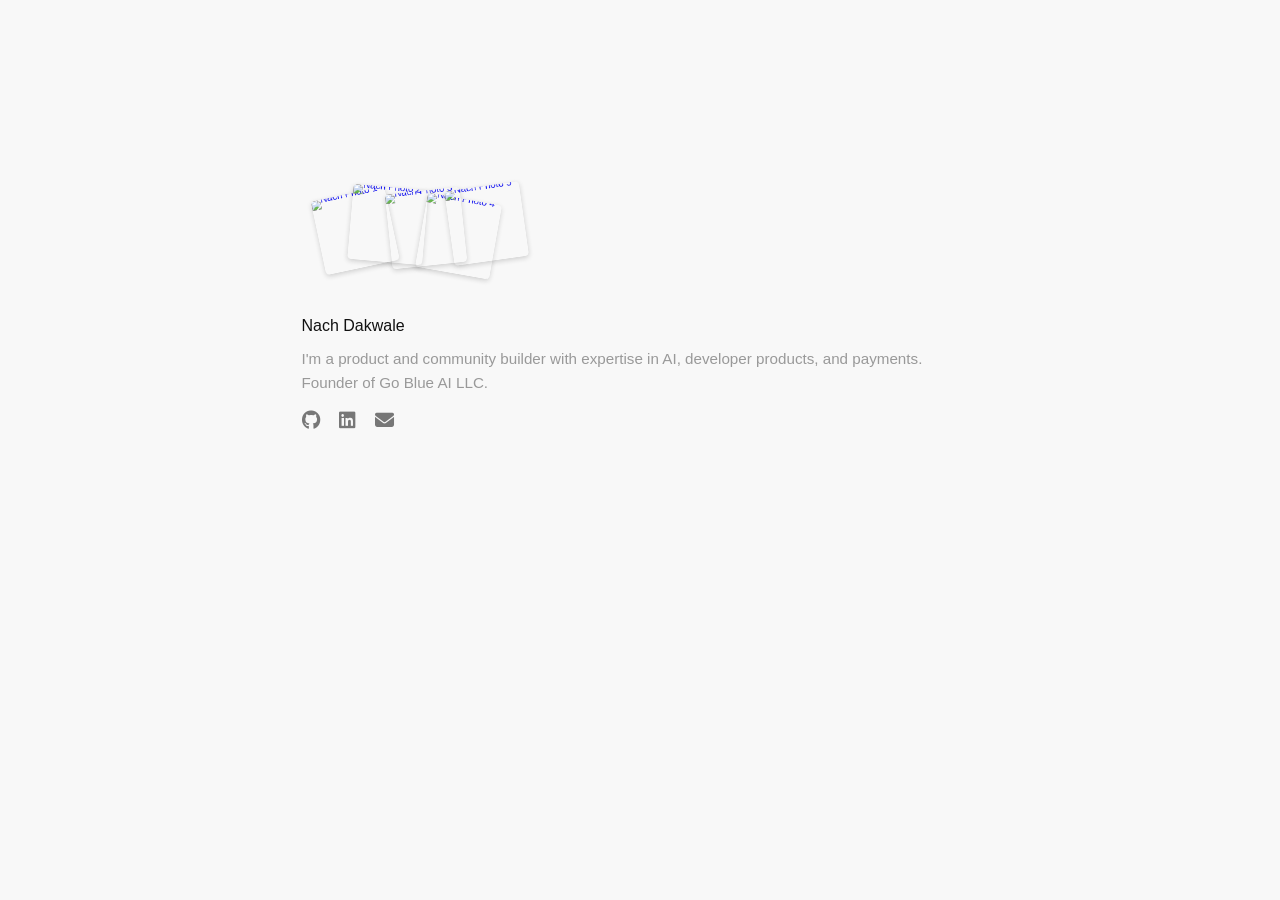
==== index.html @ 2b841d73 "feat: remove projects page and nav bar" ====
<!DOCTYPE html>
<html lang="en">
<head>
    <meta charset="UTF-8">
    <meta name="viewport" content="width=device-width, initial-scale=1.0">
    <title>Nach Dakwale | Product Builder</title>
    <meta name="description" content="Nach Dakwale is a product and community builder with expertise in AI, developer products, and payments. Founder of Go Blue AI LLC.">
    <meta property="og:title" content="Nach Dakwale | Product Builder">
    <meta property="og:description" content="Product and community builder with expertise in AI, developer products, and payments. Founder of Go Blue AI LLC.">
    <meta property="og:type" content="website">
    <meta property="og:url" content="https://nachdakwale.com">
    <link rel="canonical" href="https://nachdakwale.com">
    <link rel="icon" href="data:image/svg+xml,<svg xmlns='http://www.w3.org/2000/svg' viewBox='0 0 100 100'><text y='.9em' font-size='90'>🤖</text></svg>" type="image/svg+xml">
    <link rel="stylesheet" href="styles/main.css">
    <link rel="stylesheet" href="https://cdnjs.cloudflare.com/ajax/libs/font-awesome/6.5.2/css/all.min.css">
</head>
<body>
    <div class="container">
        <!-- Populated image cluster -->
        <div class="image-cluster">
             <!-- Wrap images in links for click handling -->
             <a href="#" class="cluster-link"
                data-index="0"
                data-description="Enjoying the water in San Diego, California"
                data-full-src="images/nach-one.jpg">
                 <img src="images/nach-one-thumbnail.jpg" alt="Nach Photo 1" class="cluster-img img-1">
             </a>
             <a href="#" class="cluster-link"
                data-index="1"
                data-description="Amateur iPhone photography of a sunrise hike"
                data-full-src="images/nach-two.png">
                 <img src="images/nach-two-thumbnail.png" alt="Nach Photo 2" class="cluster-img img-2">
             </a>
             <a href="#" class="cluster-link"
                data-index="2"
                data-description="Fun travels in Nara, Japan"
                data-full-src="images/nach-three.jpg">
                 <img src="images/nach-three-thumbnail.jpg" alt="Nach Photo 3" class="cluster-img img-3">
             </a>
             <a href="#" class="cluster-link"
                data-index="3"
                data-description="Amateur iPhone photography of a sunset on a lake"
                data-full-src="images/nach-four.jpg">
                 <img src="images/nach-four-thumbnail.jpg" alt="Nach Photo 4" class="cluster-img img-4">
             </a>
             <a href="#" class="cluster-link"
                data-index="4"
                data-description="One of my favorite clients"
                data-full-src="images/nach-five.jpg">
                 <img src="images/nach-five-thumbnail.jpg" alt="Nach Photo 5" class="cluster-img img-5">
             </a>
        </div>

        <h1 class="main-name">Nach Dakwale</h1>
        <p class="intro-text">
            I'm a product and community builder with expertise in AI,
            developer products, and payments. Founder of Go Blue AI LLC.
        </p>
        
        <div class="social-icons">
             <a href="https://github.com/nach-dakwale" target="_blank" title="GitHub"><i class="fab fa-github"></i></a>
             <a href="https://linkedin.com/in/nach-dakwale" target="_blank" title="LinkedIn"><i class="fab fa-linkedin"></i></a>
             <a href="mailto:nach@nachdakwale.com" title="Email"><i class="fas fa-envelope"></i></a>
        </div>
    </div>

    <!-- Modal Structure (Hidden by default) -->
    <div id="imageModal" class="modal">
        <div class="modal-overlay"></div>
        <div class="modal-content">
            <span class="modal-close">&times;</span>
            <img src="" alt="" id="modalImage" class="modal-image">
            <p id="modalDescription" class="modal-description"></p>
            <div class="modal-nav-container">
                <button class="modal-nav prev" id="modalPrev" aria-label="Previous image">
                    <svg xmlns="http://www.w3.org/2000/svg" viewBox="0 0 24 24" fill="currentColor" class="modal-arrow-svg">
                        <path fill-rule="evenodd" d="M7.72 12.53a.75.75 0 0 1 0-1.06l7.5-7.5a.75.75 0 1 1 1.06 1.06L9.31 12l6.97 6.97a.75.75 0 1 1-1.06 1.06l-7.5-7.5Z" clip-rule="evenodd" />
                    </svg>
                </button>
                <button class="modal-nav next" id="modalNext" aria-label="Next image">
                     <svg xmlns="http://www.w3.org/2000/svg" viewBox="0 0 24 24" fill="currentColor" class="modal-arrow-svg">
                         <path fill-rule="evenodd" d="M16.28 11.47a.75.75 0 0 1 0 1.06l-7.5 7.5a.75.75 0 0 1-1.06-1.06L14.69 12 7.72 5.03a.75.75 0 0 1 1.06-1.06l7.5 7.5Z" clip-rule="evenodd" />
                     </svg>
                </button>
            </div>
        </div>
    </div>

    <script src="js/main.js"></script>
</body>
</html>
---- styles/main.css ----
/* Reset and Base Styles */
* {
    margin: 0;
    padding: 0;
    box-sizing: border-box;
}

html {
    font-size: 16px; /* Base font size */
}

body {
    font-family: -apple-system, BlinkMacSystemFont, "Segoe UI", Roboto, Helvetica, Arial, sans-serif, "Apple Color Emoji", "Segoe UI Emoji", "Segoe UI Symbol";
    background-color: #f8f8f8; /* Light grey background like screenshot */
    color: #333; /* Default text color */
    line-height: 1.6;
    padding-top: 80px; /* Space for fixed nav */
}

@keyframes fadeIn {
    from { opacity: 0; transform: translateY(10px); }
    to   { opacity: 1; transform: translateY(0); }
}

@keyframes fadeOut {
    from { opacity: 1; transform: translateY(0); }
    to   { opacity: 0; transform: translateY(-10px); }
}

/* Top Navigation */
.top-nav {
    position: fixed; /* Fixed at top */
    top: 0;
    left: 0;
    width: 100%;
    display: flex;
    justify-content: center; /* Keep nav centered for now */
    padding: 1rem 0; /* Restore original padding */
    background-color: rgba(248, 248, 248, 0.9); /* Semi-transparent background */
    backdrop-filter: blur(5px);
    z-index: 100;
}

.top-nav a {
    text-decoration: none;
    color: #777; /* Lighter grey for inactive nav links */
    padding: 0.5rem 1rem; /* Restore original padding */
    margin: 0 0.5rem;
    border-radius: 6px;
    font-size: 0.9rem;
    transition: background-color 0.2s ease, color 0.2s ease; /* Restore background-color transition */
}

.top-nav a:hover {
    color: #222; /* Darker grey/black on hover */
}

.top-nav a.active {
    background-color: #eee; /* Restore background for active link */
    color: #222; /* Darker text for active link */
}

/* Main container */
.container {
    max-width: 705px; /* Match expanded image cluster with its padding (685px + 2*10px) */
    margin: 2rem auto; 
    padding: 2rem;
    text-align: left; 
    position: relative; 
    left: -18px; /* Shift entire container left further */
}

/* Add fade-out animation for container */
.container.fade-out {
    animation: fadeOut 0.4s ease-in forwards;
}

/* Add fade-in animation for container */
.container.fade-in {
    animation: fadeIn 0.5s ease-out forwards;
    opacity: 0; /* Start transparent */
}

/* Image Cluster - Initial State */
.image-cluster {
    position: relative; 
    height: 145px; 
    width: 210px; /* Increased initial width */
    margin-bottom: 1.5rem; 
    margin-left: 0; /* Revert to left alignment */
    margin-right: 0; /* Revert to left alignment */
    cursor: pointer; 
    padding: 5px; 
    border-radius: 8px; 
    transition: background-color 0.4s ease, padding 0.4s ease, width 0.4s ease;
}

.cluster-img {
    position: absolute;
    /* Final size set initially */
    width: 125px; 
    height: 125px; 
    border-radius: 6px; 
    box-shadow: 0 3px 9px rgba(0,0,0,0.18);
    object-fit: cover;
    transform-origin: center center; 
    /* Animate only transform and opacity for performance */
    transition: transform 0.4s cubic-bezier(0.25, 0.8, 0.25, 1), 
                opacity 0.4s ease; 
    will-change: transform, opacity;
    backface-visibility: hidden; 
    opacity: 0.9; 
    /* Set base left/top - these won't animate */
    left: 0; 
    top: 10px; /* Baseline top */
}

/* Initial scale and transform - Increased horizontal spacing */
.cluster-img.img-1 { transform: scale(0.6) rotate(-12deg) translate(-20px, 20px); z-index: 1; }
.cluster-img.img-2 { transform: scale(0.6) rotate(5deg)   translate(40px, 10px);  z-index: 2; }
.cluster-img.img-3 { transform: scale(0.6) rotate(-6deg)  translate(100px, 30px); z-index: 3; }
.cluster-img.img-4 { transform: scale(0.6) rotate(10deg)  translate(160px, 5px); z-index: 4; } /* Moved up (reduced Y translate) */
.cluster-img.img-5 { transform: scale(0.6) rotate(-8deg)  translate(200px, 40px); z-index: 5; } /* Moved down further */

/* Image Cluster - Expanded State */
.image-cluster.expanded {
    background-color: #eee; 
    padding: 10px; 
    width: 685px; /* Adjusted for 5 images: (5*125) + (6*10) = 625 + 60 = 685px */
    height: 145px; 
    /* margin-left: auto; Ensure the expanded cluster is centered */
    /* margin-right: auto; Ensure the expanded cluster is centered */
    /* position: relative; Added for manual adjustment */
    /* left: -15px; Shift left for better visual centering with nav */
}

.image-cluster.expanded .cluster-img {
    /* Final width/height are already set */
    opacity: 1;
    box-shadow: 0 5px 12px rgba(0,0,0,0.18); 
    /* Calculate final transform: translate to position + scale(1) + rotate(0) */
    /* transition and will-change are already set on the base .cluster-img */
}

/* Final positions defined purely by transform - adjusted for 550px total width */
.image-cluster.expanded .cluster-img.img-1 { transform: translate(10px, 0px)  scale(1) rotate(0deg); } 
.image-cluster.expanded .cluster-img.img-2 { transform: translate(145px, 0px) scale(1) rotate(0deg); } /* 10 + 125 + 10 */
.image-cluster.expanded .cluster-img.img-3 { transform: translate(280px, 0px) scale(1) rotate(0deg); } /* 145 + 125 + 10 */
.image-cluster.expanded .cluster-img.img-4 { transform: translate(415px, 0px) scale(1) rotate(0deg); } /* 280 + 125 + 10 */
.image-cluster.expanded .cluster-img.img-5 { transform: translate(550px, 0px) scale(1) rotate(0deg); } /* 415 + 125 + 10 */

/* Name Heading */
.main-name {
    font-size: 1.0rem; /* Reduced size */
    font-weight: 500; /* Standard weight */
    margin-bottom: 0.5rem; /* Reduced spacing */
    color: #111;
    text-align: left; /* Explicitly left */
}

/* Introduction Text */
.intro-text {
    font-size: 0.95rem; /* Slightly smaller */
    color: #999; /* Lighter grey */
    margin-bottom: 1rem; /* Reduced spacing */
    line-height: 1.6; /* Adjusted line height */
    text-align: left; /* Explicitly left */
}

/* Social Icons */
.social-icons {
    display: flex;
    justify-content: flex-start; /* Align icons to the left */
    gap: 1.2rem; /* Adjusted gap */
}

.social-icons a {
    color: #777; /* Default color for Font Awesome icons */
    font-size: 1.19rem; /* Size for Font Awesome icons */
    transition: color 0.2s ease; /* Keep only color transition */
    display: inline-flex;
    align-items: center;
    text-decoration: none;
    line-height: 1; /* Prevent extra line height */
}

.social-icons a:hover {
    color: #222; /* Hover color for Font Awesome */
    text-decoration: none; /* Ensure no underline on hover */
}

/* Responsive Adjustments */
@media (max-width: 768px) {
    body {
        padding-top: 70px;
    }
    .container {
        padding: 1.5rem;
        margin-top: 1rem;
    }
    .main-name {
        font-size: 2rem; /* Adjusted */
    }
    .intro-text {
        font-size: 0.9rem; /* Adjusted */
    }
    .social-icons {
        gap: 1rem;
    }
    .social-icons a {
        font-size: 1.2rem; 
    }
    .top-nav a {
        padding: 0.4rem 0.8rem;
        font-size: 0.85rem;
    }
}

@media (max-width: 480px) {
     .main-name {
        font-size: 1.8rem; /* Adjusted */
    }
     .intro-text {
        font-size: 0.85rem; /* Adjusted */
    }
}

/* --- Modal Styles --- */

.modal {
    display: none; /* Hidden by default */
    position: fixed;
    z-index: 1000;
    left: 0;
    top: 0;
    width: 100%;
    height: 100%;
    align-items: center;
    justify-content: center;
    background-color: transparent; /* Explicitly transparent */
}

.modal.modal-active {
    display: flex; /* Show modal */
}

.modal-overlay {
    position: fixed;
    left: 0;
    top: 0;
    width: 100%;
    height: 100%;
    background-color: rgba(0, 0, 0, 0.7); /* Dark semi-transparent overlay */
    z-index: 1001;
}

.modal-content {
    position: relative;
    background-color: transparent; /* Ensure transparent */
    margin: auto;
    padding: 0;
    border-radius: 0;
    max-width: 90%;
    max-height: 90%;
    z-index: 1002;
    text-align: center;
    animation: modalFadeIn 0.3s ease-out;
    display: flex;
    flex-direction: column;
    align-items: center;
}

.modal-close {
    display: none; /* Remove close button */
}

.modal-image {
    display: block;
    max-width: 100%;
    max-height: 75vh; 
    margin: 0 auto 10px auto; 
    border-radius: 6px; /* Increased rounding */
    border: none; /* Explicitly remove border */
    box-shadow: none; /* Explicitly remove shadow */
}

.modal-description {
    font-size: 0.85rem; 
    color: #fff; 
    background-color: rgba(0, 0, 0, 0.4); /* Lighter dark background */
    padding: 6px 12px; 
    border-radius: 4px; 
    margin-bottom: 15px; 
    display: inline-block; 
    max-width: 80%; 
}

/* Container for Nav buttons */
.modal-nav-container {
    display: flex;
    justify-content: center;
    gap: 30px; 
    width: 100%;
    flex-shrink: 0; /* Prevent shrinking/growing unexpectedly */
}

.modal-nav {
    position: static; /* Remove absolute positioning */
    transform: none; /* Remove translateY */
    background-color: transparent; /* No background */
    color: #fff; /* White arrow */
    border: none;
    padding: 5px; /* Minimal padding */
    font-size: 24px; /* Keep for reference, but SVG size is controlled below */
    cursor: pointer;
    border-radius: 0;
    transition: color 0.2s ease; 
    z-index: 1003;
}

.modal-nav:hover {
    background-color: transparent; /* Ensure no background on hover */
    color: #ccc; /* Slightly lighter white on hover */
}

/* Keyframe for fade-in */
@keyframes modalFadeIn {
    from { opacity: 0; transform: translateY(-20px); } /* Removed scale */
    to { opacity: 1; transform: translateY(0); }
}


/* Ensure links around images don't add extra style */
.cluster-link {
    display: block; /* Make link take up image space */
    line-height: 0; /* Prevent extra space */
    text-decoration: none;
}

/* Optional: Add slight visual cue on image hover */
.cluster-link:hover .cluster-img {
    /* Example: slight brightness change */
     filter: brightness(1.05);
}

.modal-arrow-svg {
    width: 24px; /* Control SVG size */
    height: 24px;
    display: block; /* Ensure proper layout */
}

/* --- Blog Page Styles --- */

/* Increased specificity */
ul.blog-post-list {
    list-style: none;
    padding: 0;
    margin: 0 0 2rem 0; /* Add some bottom margin */
}

.blog-post-item {
    border-bottom: 1px solid #f0f0f0; 
}

.blog-post-item:last-child {
    border-bottom: none;
}

/* Re-add link class for specificity */
.blog-post-item a.post-link {
    display: block;
    text-decoration: none;
    color: inherit;
    border-radius: 6px;
    transition: background-color 0.2s ease;
    padding: 0.75rem 0; /* Add vertical padding to link */
}

/* Re-add hover style for link */
.blog-post-item a.post-link:hover {
    background-color: #f0f0f0; 
}

.post-header {
    display: flex;
    justify-content: space-between;
    align-items: flex-start;
    cursor: pointer; 
    padding: 0 1rem; /* Remove vertical padding, keep horizontal */
    margin-bottom: 0; 
}

.post-title {
    font-weight: 500; 
    font-size: 1.1rem; 
    color: #111 !important; /* Keep override for now */
    margin-right: 1rem; 
}

.post-date {
    font-size: 0.85rem;
    color: #999; 
    flex-shrink: 0; 
}

/* Restore styling for excerpt on list page */
.post-excerpt {
    font-size: 0.95rem;
    color: #555; 
    line-height: 1.5; 
    margin: 0 1rem 0.25rem 1rem; /* Adjust bottom margin for single line */
    /* Single Line Clamping */
    white-space: nowrap; 
    overflow: hidden;
    text-overflow: ellipsis;
    /* Remove multi-line specific properties */
    /* display: -webkit-box; */ 
    /* -webkit-line-clamp: 1; */
    /* -webkit-box-orient: vertical; */ 
}

/* Remove .post-details hidden/active styles */
/* Remove .post-details p styles */

/* --- Full Blog Post Styles --- */
.blog-post-full {
    margin-bottom: 2rem;
}

.post-full-header {
    border-bottom: 1px solid #eee;
    margin-bottom: 1.5rem;
    padding-bottom: 1rem;
}

.post-full-title {
    font-size: 1.8rem;
    color: #111;
    margin-bottom: 0.5rem;
    font-weight: 600;
}

.post-full-date {
    font-size: 0.9rem;
    color: #777;
    margin: 0;
}

.post-full-content p {
    margin-bottom: 1.25rem;
    line-height: 1.7;
    color: #333;
}

/* Style for back link */
.container > p > a {
    color: #555;
    text-decoration: none;
}
.container > p > a:hover {
    text-decoration: underline;
}

/* --- Work/Projects Page Styles --- */

.page-title {
    font-size: 1.1rem; /* Further reduced size */
    font-weight: 400; /* Normal weight */
    color: #111;
    margin-bottom: 1.8rem; /* Slightly adjusted margin */
    text-align: left;
}

.project-list {
    list-style: none;
    padding: 0;
    margin: 0;
}

.project-item {
    padding: 0.5rem 1rem; /* Restore vertical padding */
    border-bottom: 1px solid #f0f0f0; 
    transition: background-color 0.2s ease; /* Only transition background */
    /* Removed display: grid */
    /* Removed grid-template-rows */
    /* Removed row-gap */
}

.project-item:hover {
    background-color: #f0f0f0; 
    border-radius: 6px; 
}

.project-header {
    display: flex; 
    align-items: baseline; 
    padding: 0; /* Remove padding from header */
    cursor: pointer; 
    width: 100%; 
    /* Removed grid-row */
}

.project-item:last-child {
    /* No longer needed as base border is removed */
    /* border-bottom: none; */ 
}

.project-name {
    font-weight: 400; /* Match page title weight (Normal) */
    font-size: 1.1rem; /* Match page title size */
    color: #111;
    flex-shrink: 0; 
    margin-right: 0.75rem;
}

.project-desc {
    font-size: 1rem;
    color: #999; 
    margin-right: 1rem;
    white-space: nowrap; 
    overflow: hidden; 
    text-overflow: ellipsis; 
    flex-grow: 1; /* Added to push year to the right */
}

.project-spacer {
    /* Styles commented out or removed */
    display: none; 
}

.project-year {
    font-size: 0.9rem;
    color: #999; 
    flex-shrink: 0; 
    margin-left: 1rem; /* Added left margin for spacing */
}

/* Styles for hidden details section */
.project-details {
    max-height: 0; 
    overflow: hidden; 
    padding: 0 1.5rem; 
    margin-top: 0; 
    transition: max-height 0.35s cubic-bezier(0.4, 0, 0.2, 1), margin-top 0.35s cubic-bezier(0.4, 0, 0.2, 1); /* Smoother timing */
    font-size: 0.95rem;
    color: #555;
    line-height: 1.7;
}

/* Styles for expanded state - controlled by JS adding 'active' class */
/* Removed .project-item.active grid rule */

.project-item.active .project-details {
    max-height: 1000px; /* Restore max-height */
    padding-top: 0.8rem; 
    padding-bottom: 1.5rem;
    margin-top: 0.5rem; /* Restore margin-top */
}

.project-details p {
    margin-bottom: 1rem;
}

.project-detail-links {
    display: flex;
    gap: 1rem;
    flex-wrap: wrap;
}

.detail-link {
    display: inline-flex; /* Use flex to center icon */
    align-items: center; /* Center vertically */
    justify-content: center; /* Center horizontally */
    width: 36px; /* Fixed width */
    height: 36px; /* Fixed height (equal to width for square) */
    background-color: #ddd; 
    color: #222; 
    /* Removed padding */
    border-radius: 6px; /* Slightly more rounding */
    text-decoration: none;
    font-size: 1rem; /* Adjust icon size */
    transition: background-color 0.2s ease, color 0.2s ease;
}

.detail-link:hover {
    background-color: #ccc; 
    color: #000; 
}

/* Style for image-based icons within detail links */
.project-detail-img-icon {
    height: 16px; /* Adjust size as needed */
    width: auto;
    display: block; /* Ensure proper layout */
}

/* Responsive adjustments */
@media (max-width: 600px) {
     /* Restore responsive max-height if needed, though 1000px likely enough */
     /* .project-item.active .project-details { max-height: 1000px; } */
     /* Other responsive rules remain */
     .project-header { 
         flex-wrap: wrap;
     }
    .project-desc {
        white-space: normal; 
        width: 100%;
        margin-top: 0.25rem;
        margin-right: 0;
        order: 3; 
    }
    .project-spacer {
        display: none; 
    }
     .project-name {
        flex-grow: 1; 
    }
    .project-year {
       margin-left: 1rem;
       order: 2; 
    }

    /* --- Mobile Image Cluster Adjustments --- */
    .image-cluster {
        /* Center the smaller initial cluster on mobile */
        margin-left: auto;
        margin-right: auto;
        width: 180px; /* Adjust initial size if needed */
        height: 125px;
    }
    /* Reset initial transforms slightly for tighter mobile cluster */
    .cluster-img.img-1 { transform: scale(0.6) rotate(-12deg) translate(0px, 20px); }
    .cluster-img.img-2 { transform: scale(0.6) rotate(5deg)   translate(40px, 10px); }
    .cluster-img.img-3 { transform: scale(0.6) rotate(-6deg)  translate(80px, 30px); }
    .cluster-img.img-4 { transform: scale(0.6) rotate(10deg)  translate(120px, 5px); }

    /* Prevent expansion and horizontal translation on mobile */
    .image-cluster.expanded {
        width: 180px; /* Keep original width */
        background-color: transparent; /* Don't show hover background */
        padding: 5px; /* Keep original padding */
    }
    .image-cluster.expanded .cluster-img {
        /* Just increase opacity/shadow on hover, keep initial transform */
        opacity: 1;
        box-shadow: 0 5px 12px rgba(0,0,0,0.18);
    }
    .image-cluster.expanded .cluster-img.img-1 { transform: scale(0.6) rotate(-12deg) translate(0px, 20px); } 
    .image-cluster.expanded .cluster-img.img-2 { transform: scale(0.6) rotate(5deg)   translate(40px, 10px); } 
    .image-cluster.expanded .cluster-img.img-3 { transform: scale(0.6) rotate(-6deg)  translate(80px, 30px); } 
    .image-cluster.expanded .cluster-img.img-4 { transform: scale(0.6) rotate(10deg)  translate(120px, 5px); } 
} 

/* Specific styles for elements within the post content */
.post-full-content h2 {
    font-size: 1.4rem;
    font-weight: 600;
    color: #222;
    margin-top: 2.5rem;
    margin-bottom: 1rem;
    border-bottom: 1px solid #eee; /* Subtle separator */
    padding-bottom: 0.3rem;
}

.post-full-content p {
    margin-bottom: 1.2rem;
}

.post-full-content ul,
.post-full-content ol {
    margin-bottom: 1.2rem;
    padding-left: 1.8em; /* More standard indentation */
}

.post-full-content li {
    margin-bottom: 0.5rem;
}

.post-full-content strong {
    font-weight: 600;
    color: #111;
}

.post-full-content a {
    color: #007bff; /* Standard link blue */
    text-decoration: none;
}

.post-full-content a:hover {
    text-decoration: underline;
}

/* Table Styling (moved from inline) */
.post-full-content .comparison-table {
    width: 100%;
    border-collapse: collapse;
    margin: 1.8rem 0;
    font-size: 0.9rem;
    border: 1px solid #ddd; /* Add border around table */
}
.post-full-content .comparison-table th,
.post-full-content .comparison-table td {
    border: 1px solid #ddd;
    padding: 10px 12px; /* Slightly more padding */
    text-align: left;
    vertical-align: top;
}
.post-full-content .comparison-table th {
    background-color: #f5f5f5; /* Slightly lighter header */
    font-weight: 600;
    color: #333;
}
.post-full-content .comparison-table tr:nth-child(even) {
    background-color: #fcfcfc; /* Very subtle striping */
}
.post-full-content .comparison-table ul {
    margin: 0;
    padding-left: 1.2em; /* Indent list items inside table */
    list-style-type: disc; /* Ensure bullets are visible */
}
.post-full-content .comparison-table li {
    margin-bottom: 0.4em;
}
.post-full-content .comparison-table strong {
    font-weight: 600;
    color: inherit; /* Inherit color within table */
}


/* Link back to blog list */
.container > p > a[href="/blog"] { /* More specific selector */
    display: inline-block; /* Allows margin */
    color: #555;
    text-decoration: none;
}

.container > p > a[href="/blog"]:hover {
    text-decoration: underline;
}

/* --- About Page Styles --- */

.about-content p {
    font-size: 0.95rem;
    color: #555;
    line-height: 1.7;
    margin-bottom: 1.2rem;
}

.about-content strong {
    color: #111;
    font-weight: 500;
}

.about-section-title {
    font-size: 1rem;
    font-weight: 500;
    color: #111;
    margin-top: 2rem;
    margin-bottom: 0.8rem;
}

.about-list {
    list-style: none;
    padding: 0;
    margin: 0 0 1.5rem 0;
}

.about-list li {
    font-size: 0.95rem;
    color: #555;
    line-height: 1.7;
    padding: 0.3rem 0;
}

.about-content a {
    color: #555;
    text-decoration: none;
}

.about-content a:hover {
    text-decoration: underline;
    color: #222;
}
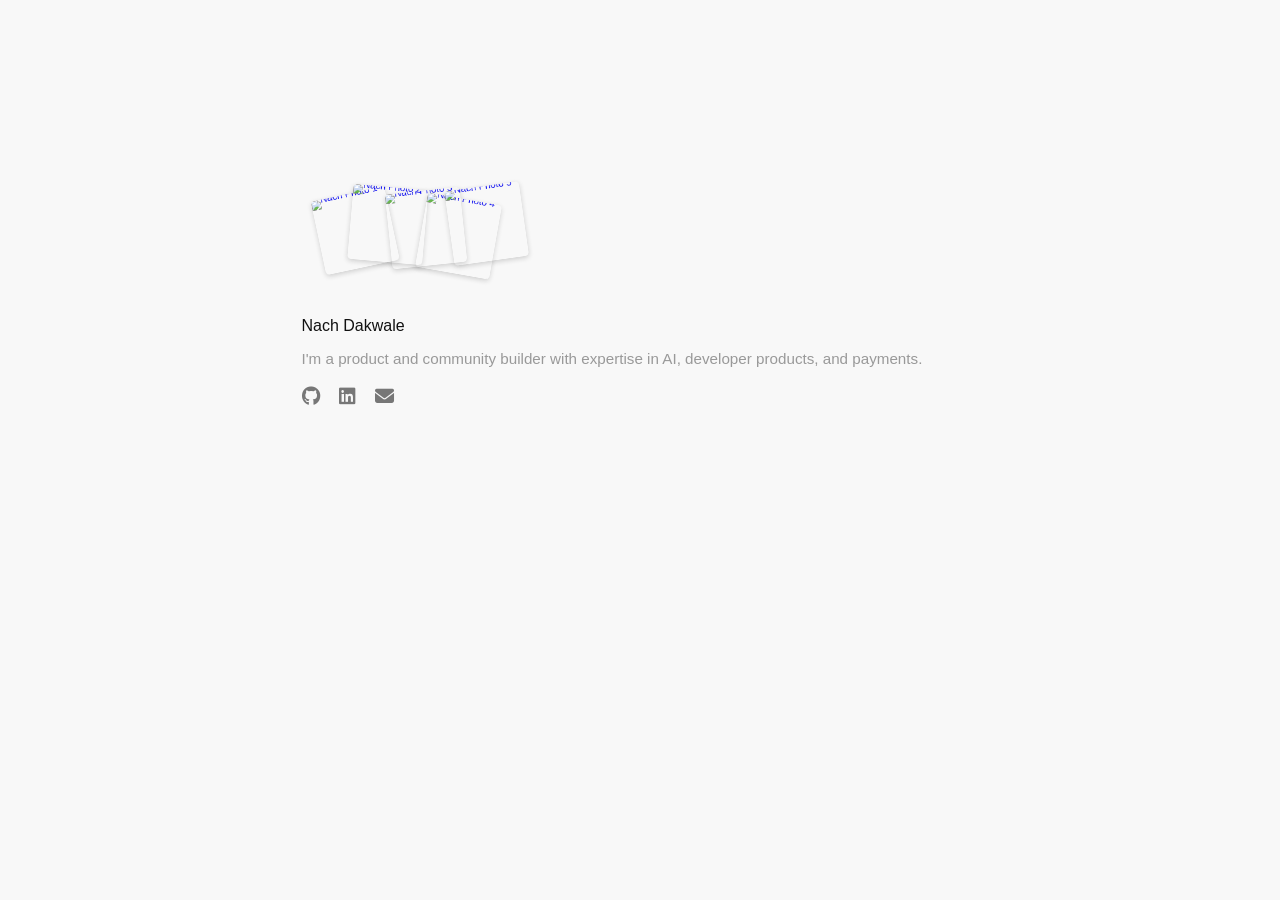
==== commit ca3262f7: "fix: remove Go Blue AI LLC mention from homepage Co-Authored-By: Claude Opus 4.6 (1M context) <norep" ====
--- a/index.html
+++ b/index.html
@@ -4,9 +4,9 @@
     <meta charset="UTF-8">
     <meta name="viewport" content="width=device-width, initial-scale=1.0">
     <title>Nach Dakwale | Product Builder</title>
-    <meta name="description" content="Nach Dakwale is a product and community builder with expertise in AI, developer products, and payments. Founder of Go Blue AI LLC.">
+    <meta name="description" content="Nach Dakwale is a product and community builder with expertise in AI, developer products, and payments.">
     <meta property="og:title" content="Nach Dakwale | Product Builder">
-    <meta property="og:description" content="Product and community builder with expertise in AI, developer products, and payments. Founder of Go Blue AI LLC.">
+    <meta property="og:description" content="Product and community builder with expertise in AI, developer products, and payments.">
     <meta property="og:type" content="website">
     <meta property="og:url" content="https://nachdakwale.com">
     <link rel="canonical" href="https://nachdakwale.com">
@@ -54,7 +54,7 @@
         <h1 class="main-name">Nach Dakwale</h1>
         <p class="intro-text">
             I'm a product and community builder with expertise in AI,
-            developer products, and payments. Founder of Go Blue AI LLC.
+            developer products, and payments.
         </p>
         
         <div class="social-icons">
@@ -88,4 +88,4 @@
 
     <script src="js/main.js"></script>
 </body>
-</html> +</html> 
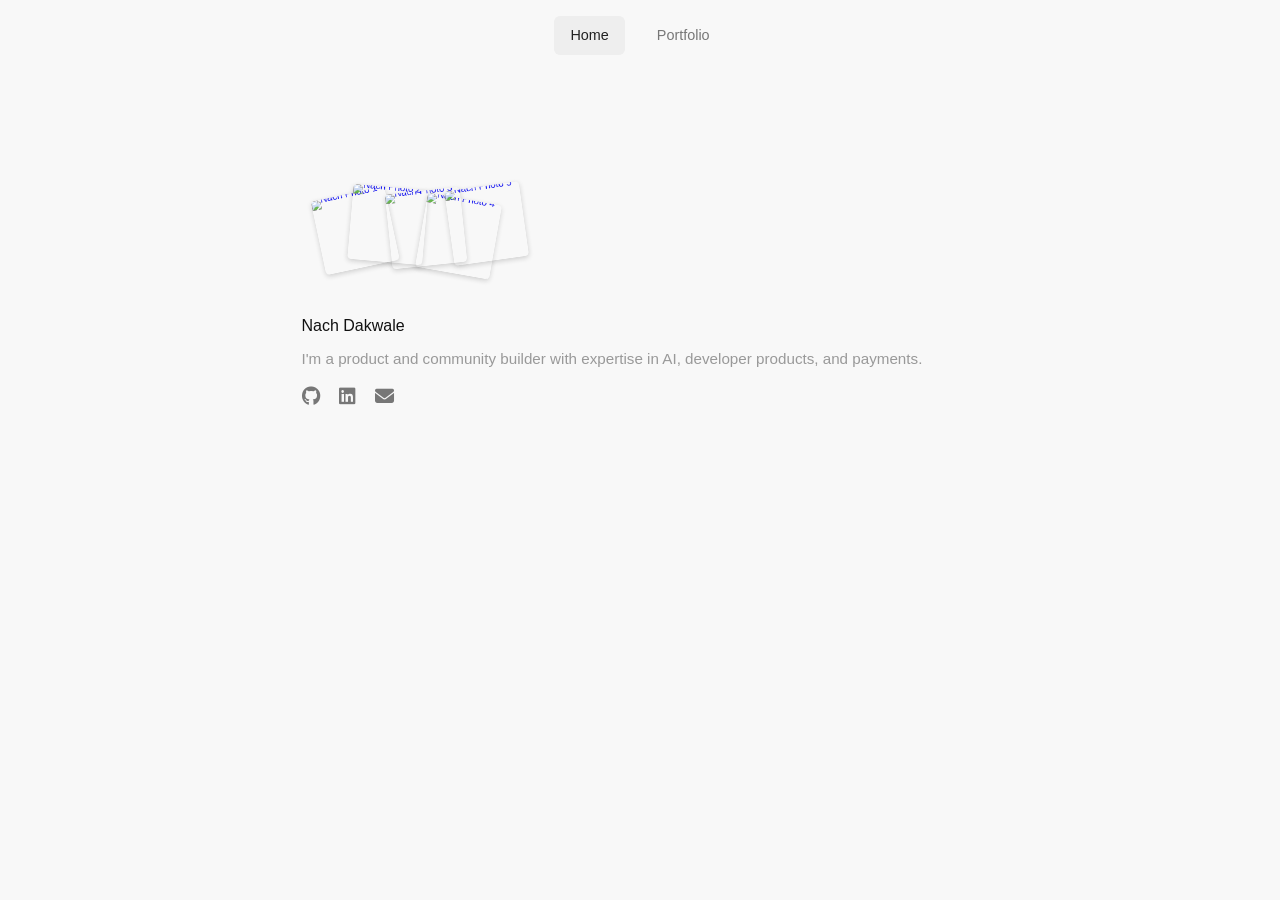
==== commit 84f339f7: "feat: add portfolio page" ====
--- a/index.html
+++ b/index.html
@@ -15,6 +15,11 @@
     <link rel="stylesheet" href="https://cdnjs.cloudflare.com/ajax/libs/font-awesome/6.5.2/css/all.min.css">
 </head>
 <body>
+    <nav class="top-nav" aria-label="Primary navigation">
+        <a href="index.html" class="active">Home</a>
+        <a href="projects.html">Portfolio</a>
+    </nav>
+
     <div class="container">
         <!-- Populated image cluster -->
         <div class="image-cluster">
--- a/styles/main.css
+++ b/styles/main.css
@@ -497,6 +497,10 @@
     padding: 0; /* Remove padding from header */
     cursor: pointer; 
     width: 100%; 
+    border: 0;
+    background: transparent;
+    font: inherit;
+    text-align: left;
     /* Removed grid-row */
 }
 
@@ -781,4 +785,4 @@
 .about-content a:hover {
     text-decoration: underline;
     color: #222;
-}+}
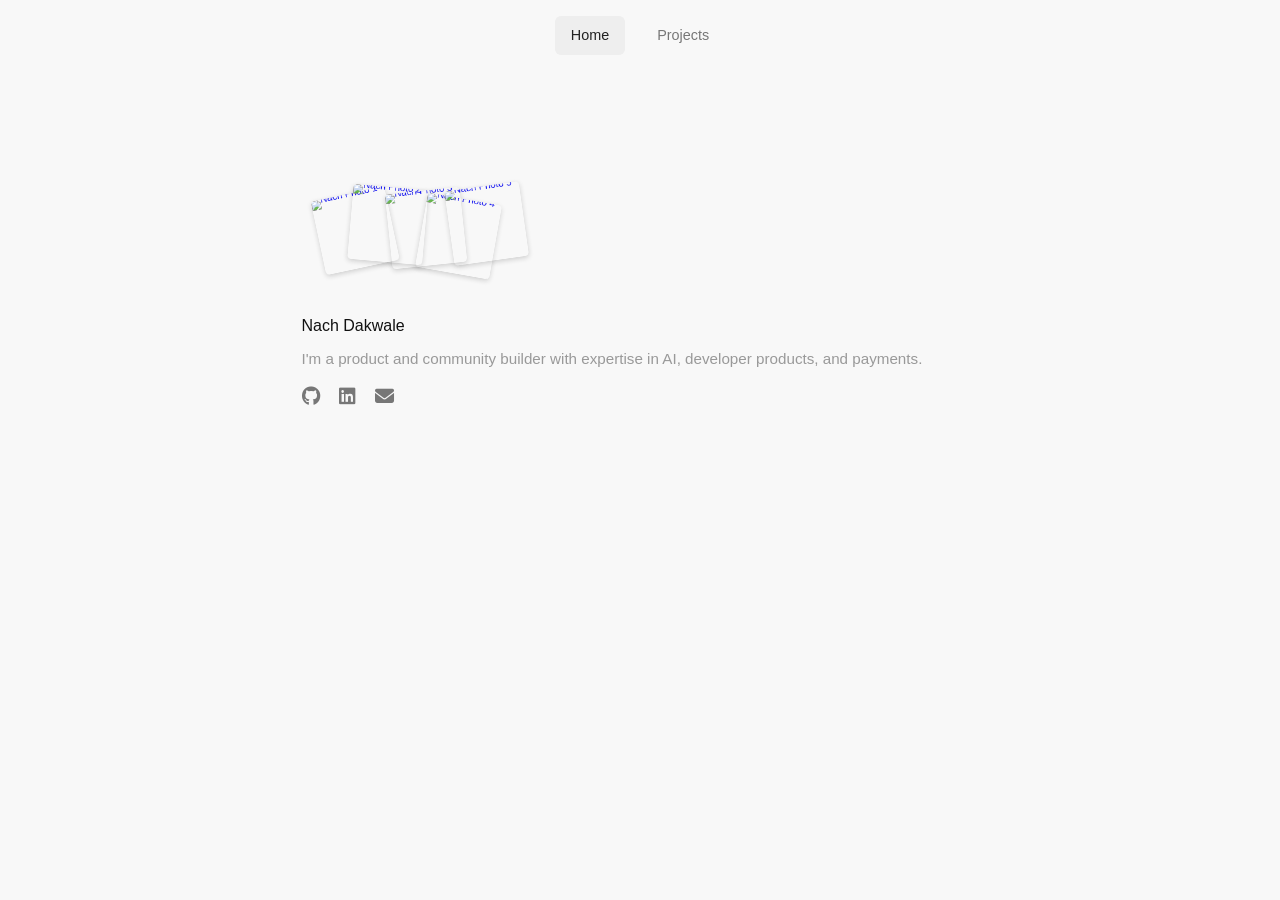
==== commit ccc6a407: "fix: rename portfolio tab to projects" ====
--- a/index.html
+++ b/index.html
@@ -17,7 +17,7 @@
 <body>
     <nav class="top-nav" aria-label="Primary navigation">
         <a href="index.html" class="active">Home</a>
-        <a href="projects.html">Portfolio</a>
+        <a href="projects.html">Projects</a>
     </nav>
 
     <div class="container">
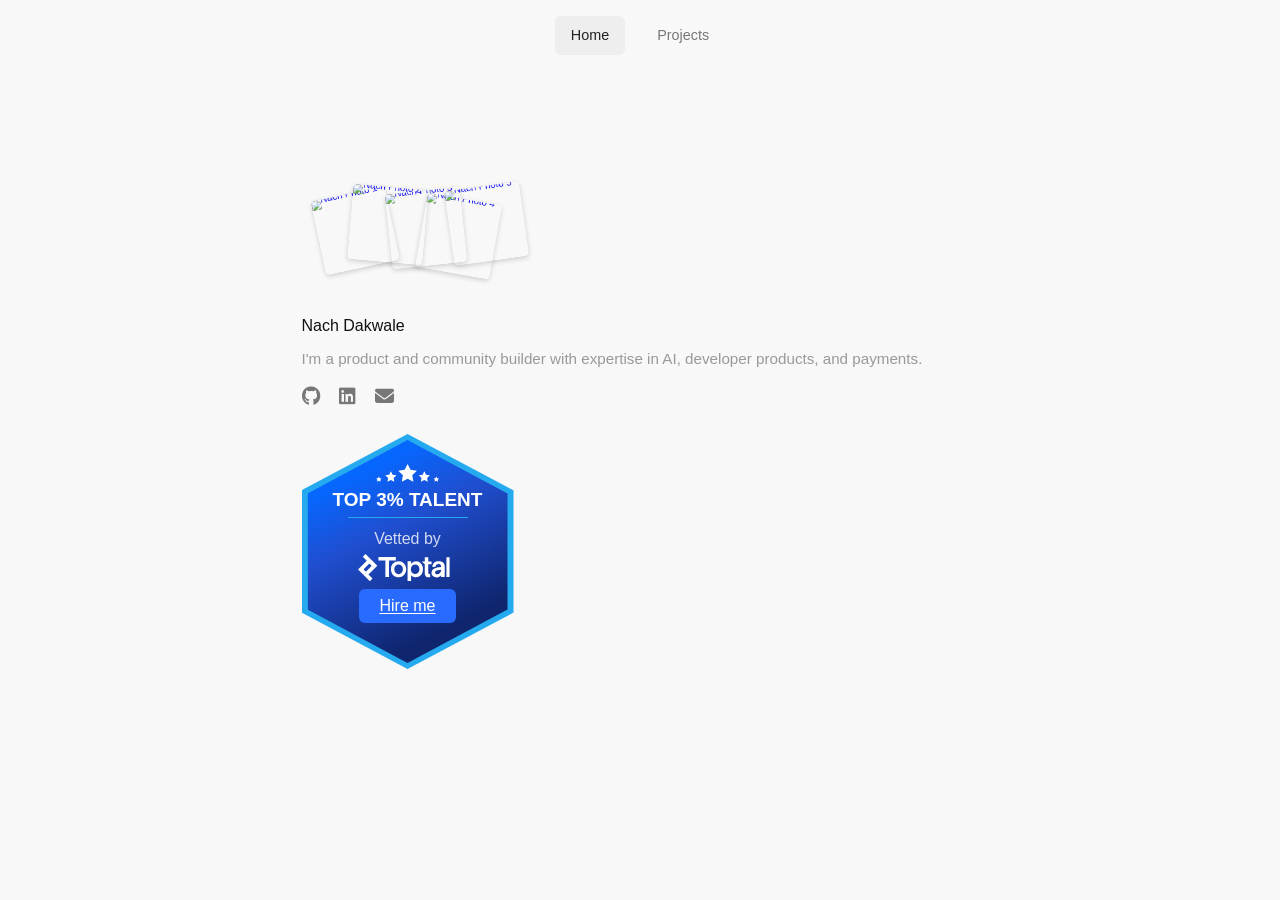
==== commit 4fadc9af: "Add Toptal badge to homepage" ====
--- a/index.html
+++ b/index.html
@@ -67,6 +67,23 @@
              <a href="https://linkedin.com/in/nach-dakwale" target="_blank" title="LinkedIn"><i class="fab fa-linkedin"></i></a>
              <a href="mailto:nach@nachdakwale.com" title="Email"><i class="fas fa-envelope"></i></a>
         </div>
+
+        <div class="toptal-badge-wrap">
+            <div class="toptal-badge">
+                <div class="toptal-badge-card">
+                    <svg width="64" viewBox="0 0 60 17" xmlns="http://www.w3.org/2000/svg" aria-hidden="true">
+                        <path d="m20.85 6.38 6.06-.89 2.72-5.49 2.71 5.49 6.06.89-4.39 4.28 1.04 6.03-5.42-2.85-5.43 2.85 1.04-6.03zm33.06 7.17 1.85-.27.82-1.67.83 1.67 1.84.27-1.33 1.31.31 1.83-1.65-.87-1.66.87.32-1.83zm-3.38-3.01-3.61-.52-1.61-3.26-1.62 3.26-3.6.52 2.6 2.55-.61 3.59 3.23-1.69 3.21 1.69-.61-3.59zm-45.19 3.01-1.85-.27-.82-1.67-.83 1.67-1.84.27 1.33 1.31-.31 1.83 1.65-.87 1.65.87-.31-1.83zm3.38-3.01 3.61-.52 1.61-3.26 1.61 3.26 3.61.52-2.6 2.55.61 3.59-3.23-1.69-3.22 1.69.62-3.59z" fill="#fff"/>
+                    </svg>
+                    <h3 class="toptal-badge-title">TOP 3% TALENT</h3>
+                    <div class="toptal-badge-rule"></div>
+                    <span class="toptal-badge-label">Vetted by</span>
+                    <svg viewBox="0 0 108 30" width="100" xmlns="http://www.w3.org/2000/svg" aria-label="Toptal">
+                        <g clip-rule="evenodd" fill="#fff" fill-rule="evenodd"><path d="m8.11 0 6.71 6.7c.05.05.09.1.15.15l5.85 5.85-9.51 9.46 4.35 4.36-2.91 2.89-6.66-6.66c-.08-.07-.16-.15-.24-.23l-5.85-5.84 9.48-9.43-4.32-4.31zm4.25 10.5c-.09-.02-.18-.02-.26 0-.09.03-.16.07-.32.22l-5.41 5.39c-.16.16-.2.23-.22.31-.03.09-.03.18 0 .26.02.09.07.17.22.32l1.72 1.72c.15.15.22.19.31.22.09.02.17.02.26 0 .09-.03.16-.07.31-.22l5.41-5.39c.16-.15.2-.23.23-.31.02-.09.02-.17 0-.26s-.07-.16-.22-.31l-1.72-1.72c-.15-.16-.23-.2-.31-.23z"/><path d="m62.65 7.76c2.11 0 3.91.82 5.34 2.4 1.46 1.53 2.19 3.64 2.18 6.26 0 2.56-.75 4.8-2.24 6.38-1.47 1.57-3.34 2.37-5.58 2.37-1.93-.01-3.68-.7-4.84-1.89l-.16-.17-.01 6.75-3.82-.01v-.28l.04-21.61h3.8l-.01 2.64c1.25-1.41 3.26-2.84 5.3-2.84zm24.45.06c2.18 0 3.68.49 4.84 1.44 1.11.92 1.7 2.56 1.75 4.29v.26l-.02 11.14h-3.87v-.46c0-.48 0-.97 0-1.47-1.12 1.55-2.68 2.3-4.76 2.3-1.65 0-3.05-.5-4.07-1.43-1.03-.94-1.58-2.23-1.58-3.73.02-2.83 2.02-4.79 5.52-5.4l.27-.05 4.64-.73v-.37c0-.78-.23-1.72-.69-2.11-.47-.4-1.04-.73-2.03-.73-2.73 0-3.29 2.01-3.32 3.02v.09l-3.42.04c0-1.49.69-3.42 2.08-4.63 1.12-.97 2.75-1.42 4.33-1.47h.3zm-14.98-4.36h3.81l-.01 4.56h3.53v3.18l-3.54-.01-.01 8.54c0 .94.19 1.56.6 1.85.43.3 1.3.02 1.3.02l.34 3.32s-1.2.31-1.96.31c-.99 0-1.84-.25-2.49-.75-1.06-.8-1.6-2.2-1.6-4.17l.02-9.12-3.19-3.19 3.2.01zm-22.46 6.8c1.1 1.13 2.41 3.14 2.4 6.26-.01 3.11-1.32 5.11-2.41 6.24-1.5 1.54-3.54 2.42-5.59 2.42-.08 0-.16 0-.25-.01-2.19-.01-4.13-.79-5.75-2.33-1.63-1.55-2.46-3.68-2.46-6.36s.84-4.82 2.47-6.36c1.62-1.53 3.55-2.3 5.75-2.3 2.17-.07 4.29.83 5.84 2.44zm-8.81-7.04v3.77l-7.36.01.02 17.97-3.97-.01v-.34l.03-17.63h-7.51l.01-3.77zm54.68.25 3.42.01v.09l-.03 21.38-3.42-.01v-.1zm-5.71 13.58-3.81.64c-1.86.32-2.72 1.04-2.73 2.3-.01 1.15.81 1.92 2.09 1.99h.16.02c2.44 0 4.17-1.9 4.26-4.67l.01-.22zm-46.02-5.84c-1.28 0-2.39.49-3.29 1.47-.88.96-1.33 2.24-1.33 3.81 0 1.58.45 2.86 1.33 3.82.89.98 2 1.47 3.28 1.48 1.3 0 2.42-.49 3.31-1.47.9-.98 1.35-2.26 1.36-3.81.01-1.56-.45-2.84-1.35-3.82s-2.01-1.48-3.31-1.48zm17.94.12h-.02c-1.28 0-2.34.46-3.24 1.43-.9.94-1.35 2.16-1.36 3.63 0 1.49.45 2.83 1.35 3.8.92.95 1.98 1.42 3.25 1.42 1.29 0 2.38-.48 3.25-1.41.91-.97 1.35-2.3 1.36-3.79 0-1.48-.46-2.7-1.34-3.63-.87-.96-1.96-1.45-3.25-1.45z"/></g>
+                    </svg>
+                    <a target="_blank" rel="noopener" class="toptal-badge-link" href="https://www.toptal.com/product-managers/resume/nach-dakwale#j7JdZ5">Hire me</a>
+                </div>
+            </div>
+        </div>
     </div>
 
     <!-- Modal Structure (Hidden by default) -->
--- a/styles/main.css
+++ b/styles/main.css
@@ -1,4 +1,6 @@
 /* Reset and Base Styles */
+@import url("https://use.typekit.net/kmj5qkr.css");
+
 * {
     margin: 0;
     padding: 0;
@@ -189,6 +191,67 @@
     text-decoration: none; /* Ensure no underline on hover */
 }
 
+/* Toptal Badge */
+.toptal-badge-wrap {
+    margin-top: 1.75rem;
+}
+
+.toptal-badge {
+    --toptal-hex: polygon(50% 0, 100% 24%, 100% 76%, 50% 100%, 0 76%, 0 24%);
+    display: inline-block;
+    background: #25a9ef;
+    padding: 6px;
+    clip-path: var(--toptal-hex);
+    font-family: proxima-nova, Arial, sans-serif;
+}
+
+.toptal-badge-card {
+    width: 200px;
+    padding: 24px 0 40px;
+    display: flex;
+    flex-direction: column;
+    align-items: center;
+    gap: 8px;
+    color: #fff;
+    text-align: center;
+    background: linear-gradient(153deg, #0667ff 18%, #204ecf 40%, #0f256e 80%);
+    clip-path: var(--toptal-hex);
+    box-shadow: 0 28px 50px rgba(6, 30, 96, 0.35);
+}
+
+.toptal-badge-title {
+    margin: 0;
+    font-size: 19px;
+    font-weight: 700;
+    line-height: 1;
+}
+
+.toptal-badge-rule {
+    width: 120px;
+    height: 1px;
+    background: #25a9ef;
+}
+
+.toptal-badge-label {
+    font-size: 16px;
+    opacity: 0.8;
+    margin-bottom: -6px;
+}
+
+.toptal-badge-link {
+    display: inline-flex;
+    align-items: center;
+    justify-content: center;
+    padding: 4px 20px;
+    border-radius: 6px;
+    background: #296bff;
+    color: #fff;
+    font-size: 16px;
+    font-weight: 500;
+    text-decoration-thickness: 0.5px;
+    text-underline-offset: 2px;
+}
+
 /* Responsive Adjustments */
 @media (max-width: 768px) {
     body {
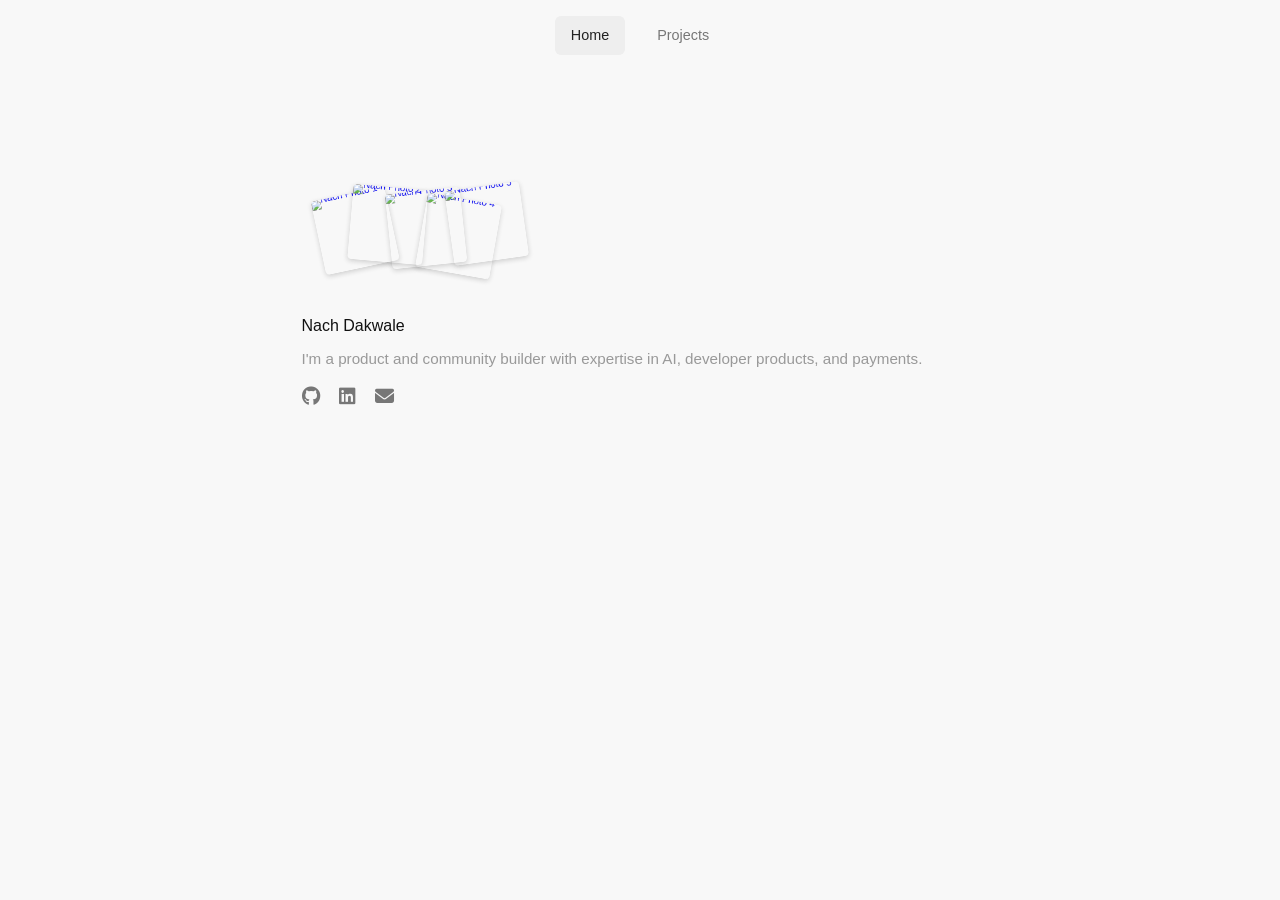
==== commit 49ac4fa4: "Remove Toptal badge Co-Authored-By: Claude Opus 4.8 <noreply@anthropic.com>" ====
--- a/index.html
+++ b/index.html
@@ -67,23 +67,6 @@
              <a href="https://linkedin.com/in/nach-dakwale" target="_blank" title="LinkedIn"><i class="fab fa-linkedin"></i></a>
              <a href="mailto:nach@nachdakwale.com" title="Email"><i class="fas fa-envelope"></i></a>
         </div>
-
-        <div class="toptal-badge-wrap">
-            <div class="toptal-badge">
-                <div class="toptal-badge-card">
-                    <svg width="64" viewBox="0 0 60 17" xmlns="http://www.w3.org/2000/svg" aria-hidden="true">
-                        <path d="m20.85 6.38 6.06-.89 2.72-5.49 2.71 5.49 6.06.89-4.39 4.28 1.04 6.03-5.42-2.85-5.43 2.85 1.04-6.03zm33.06 7.17 1.85-.27.82-1.67.83 1.67 1.84.27-1.33 1.31.31 1.83-1.65-.87-1.66.87.32-1.83zm-3.38-3.01-3.61-.52-1.61-3.26-1.62 3.26-3.6.52 2.6 2.55-.61 3.59 3.23-1.69 3.21 1.69-.61-3.59zm-45.19 3.01-1.85-.27-.82-1.67-.83 1.67-1.84.27 1.33 1.31-.31 1.83 1.65-.87 1.65.87-.31-1.83zm3.38-3.01 3.61-.52 1.61-3.26 1.61 3.26 3.61.52-2.6 2.55.61 3.59-3.23-1.69-3.22 1.69.62-3.59z" fill="#fff"/>
-                    </svg>
-                    <h3 class="toptal-badge-title">TOP 3% TALENT</h3>
-                    <div class="toptal-badge-rule"></div>
-                    <span class="toptal-badge-label">Vetted by</span>
-                    <svg viewBox="0 0 108 30" width="100" xmlns="http://www.w3.org/2000/svg" aria-label="Toptal">
-                        <g clip-rule="evenodd" fill="#fff" fill-rule="evenodd"><path d="m8.11 0 6.71 6.7c.05.05.09.1.15.15l5.85 5.85-9.51 9.46 4.35 4.36-2.91 2.89-6.66-6.66c-.08-.07-.16-.15-.24-.23l-5.85-5.84 9.48-9.43-4.32-4.31zm4.25 10.5c-.09-.02-.18-.02-.26 0-.09.03-.16.07-.32.22l-5.41 5.39c-.16.16-.2.23-.22.31-.03.09-.03.18 0 .26.02.09.07.17.22.32l1.72 1.72c.15.15.22.19.31.22.09.02.17.02.26 0 .09-.03.16-.07.31-.22l5.41-5.39c.16-.15.2-.23.23-.31.02-.09.02-.17 0-.26s-.07-.16-.22-.31l-1.72-1.72c-.15-.16-.23-.2-.31-.23z"/><path d="m62.65 7.76c2.11 0 3.91.82 5.34 2.4 1.46 1.53 2.19 3.64 2.18 6.26 0 2.56-.75 4.8-2.24 6.38-1.47 1.57-3.34 2.37-5.58 2.37-1.93-.01-3.68-.7-4.84-1.89l-.16-.17-.01 6.75-3.82-.01v-.28l.04-21.61h3.8l-.01 2.64c1.25-1.41 3.26-2.84 5.3-2.84zm24.45.06c2.18 0 3.68.49 4.84 1.44 1.11.92 1.7 2.56 1.75 4.29v.26l-.02 11.14h-3.87v-.46c0-.48 0-.97 0-1.47-1.12 1.55-2.68 2.3-4.76 2.3-1.65 0-3.05-.5-4.07-1.43-1.03-.94-1.58-2.23-1.58-3.73.02-2.83 2.02-4.79 5.52-5.4l.27-.05 4.64-.73v-.37c0-.78-.23-1.72-.69-2.11-.47-.4-1.04-.73-2.03-.73-2.73 0-3.29 2.01-3.32 3.02v.09l-3.42.04c0-1.49.69-3.42 2.08-4.63 1.12-.97 2.75-1.42 4.33-1.47h.3zm-14.98-4.36h3.81l-.01 4.56h3.53v3.18l-3.54-.01-.01 8.54c0 .94.19 1.56.6 1.85.43.3 1.3.02 1.3.02l.34 3.32s-1.2.31-1.96.31c-.99 0-1.84-.25-2.49-.75-1.06-.8-1.6-2.2-1.6-4.17l.02-9.12-3.19-3.19 3.2.01zm-22.46 6.8c1.1 1.13 2.41 3.14 2.4 6.26-.01 3.11-1.32 5.11-2.41 6.24-1.5 1.54-3.54 2.42-5.59 2.42-.08 0-.16 0-.25-.01-2.19-.01-4.13-.79-5.75-2.33-1.63-1.55-2.46-3.68-2.46-6.36s.84-4.82 2.47-6.36c1.62-1.53 3.55-2.3 5.75-2.3 2.17-.07 4.29.83 5.84 2.44zm-8.81-7.04v3.77l-7.36.01.02 17.97-3.97-.01v-.34l.03-17.63h-7.51l.01-3.77zm54.68.25 3.42.01v.09l-.03 21.38-3.42-.01v-.1zm-5.71 13.58-3.81.64c-1.86.32-2.72 1.04-2.73 2.3-.01 1.15.81 1.92 2.09 1.99h.16.02c2.44 0 4.17-1.9 4.26-4.67l.01-.22zm-46.02-5.84c-1.28 0-2.39.49-3.29 1.47-.88.96-1.33 2.24-1.33 3.81 0 1.58.45 2.86 1.33 3.82.89.98 2 1.47 3.28 1.48 1.3 0 2.42-.49 3.31-1.47.9-.98 1.35-2.26 1.36-3.81.01-1.56-.45-2.84-1.35-3.82s-2.01-1.48-3.31-1.48zm17.94.12h-.02c-1.28 0-2.34.46-3.24 1.43-.9.94-1.35 2.16-1.36 3.63 0 1.49.45 2.83 1.35 3.8.92.95 1.98 1.42 3.25 1.42 1.29 0 2.38-.48 3.25-1.41.91-.97 1.35-2.3 1.36-3.79 0-1.48-.46-2.7-1.34-3.63-.87-.96-1.96-1.45-3.25-1.45z"/></g>
-                    </svg>
-                    <a target="_blank" rel="noopener" class="toptal-badge-link" href="https://www.toptal.com/product-managers/resume/nach-dakwale#j7JdZ5">Hire me</a>
-                </div>
-            </div>
-        </div>
     </div>
 
     <!-- Modal Structure (Hidden by default) -->
--- a/styles/main.css
+++ b/styles/main.css
@@ -191,67 +191,6 @@
     text-decoration: none; /* Ensure no underline on hover */
 }
 
-/* Toptal Badge */
-.toptal-badge-wrap {
-    margin-top: 1.75rem;
-}
-
-.toptal-badge {
-    --toptal-hex: polygon(50% 0, 100% 24%, 100% 76%, 50% 100%, 0 76%, 0 24%);
-    display: inline-block;
-    background: #25a9ef;
-    padding: 6px;
-    clip-path: var(--toptal-hex);
-    font-family: proxima-nova, Arial, sans-serif;
-}
-
-.toptal-badge-card {
-    width: 200px;
-    padding: 24px 0 40px;
-    display: flex;
-    flex-direction: column;
-    align-items: center;
-    gap: 8px;
-    color: #fff;
-    text-align: center;
-    background: linear-gradient(153deg, #0667ff 18%, #204ecf 40%, #0f256e 80%);
-    clip-path: var(--toptal-hex);
-    box-shadow: 0 28px 50px rgba(6, 30, 96, 0.35);
-}
-
-.toptal-badge-title {
-    margin: 0;
-    font-size: 19px;
-    font-weight: 700;
-    line-height: 1;
-}
-
-.toptal-badge-rule {
-    width: 120px;
-    height: 1px;
-    background: #25a9ef;
-}
-
-.toptal-badge-label {
-    font-size: 16px;
-    opacity: 0.8;
-    margin-bottom: -6px;
-}
-
-.toptal-badge-link {
-    display: inline-flex;
-    align-items: center;
-    justify-content: center;
-    padding: 4px 20px;
-    border-radius: 6px;
-    background: #296bff;
-    color: #fff;
-    font-size: 16px;
-    font-weight: 500;
-    text-decoration-thickness: 0.5px;
-    text-underline-offset: 2px;
-}
-
 /* Responsive Adjustments */
 @media (max-width: 768px) {
     body {
